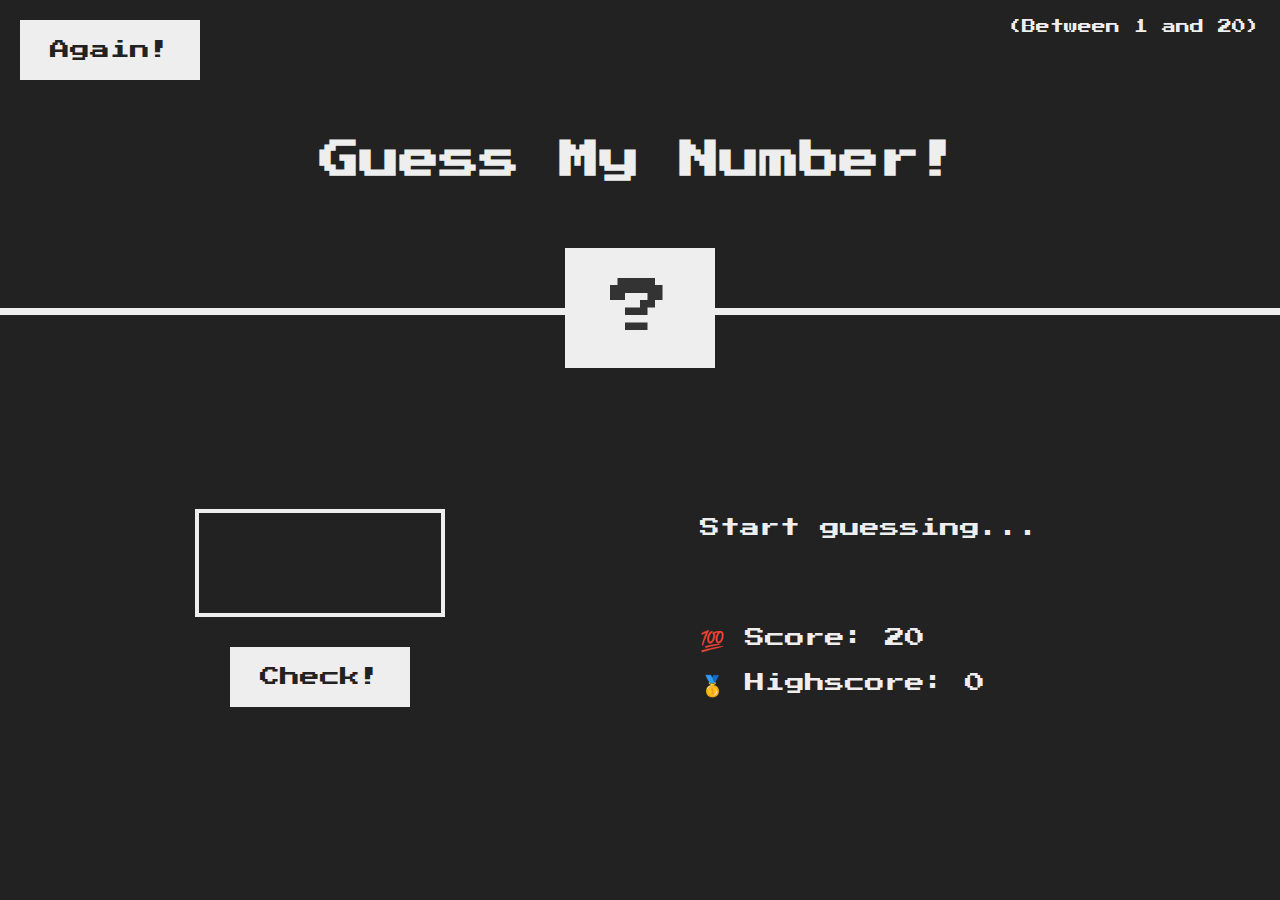
==== index.html @ d0abe75b "Main" ====
<!DOCTYPE html>
<html lang="en">
  <head>
    <meta charset="UTF-8" />
    <meta name="viewport" content="width=device-width, initial-scale=1.0" />
    <meta http-equiv="X-UA-Compatible" content="ie=edge" />
    <link rel="stylesheet" href="style.css" />
    <title>Guess My Number!</title>
  </head>
  <body>
    <header>
      <h1>Guess My Number!</h1>
      <p class="between">(Between 1 and 20)</p>
      <button class="btn again">Again!</button>
      <div class="number">?</div>
    </header>
    <main>
      <section class="left">
        <input type="number" class="guess" />
        <button class="btn check">Check!</button>
      </section>
      <section class="right">
        <p class="message">Start guessing...</p>
        <p class="label-score">💯 Score: <span class="score">20</span></p>
        <p class="label-highscore">
          🥇 Highscore: <span class="highscore">0</span>
        </p>
      </section>
    </main>
    <script src="script.js"></script>
  </body>
</html>
---- style.css ----
@import url('https://fonts.googleapis.com/css?family=Press+Start+2P&display=swap');

* {
  margin: 0;
  padding: 0;
  box-sizing: inherit;
}

html {
  font-size: 62.5%;
  box-sizing: border-box;
}

body {
  font-family: 'Press Start 2P', sans-serif;
  color: #eee;
  background-color: #222;
  /* background-color: #60b347; */
}

/* LAYOUT */
header {
  position: relative;
  height: 35vh;
  border-bottom: 7px solid #eee;
}

main {
  height: 65vh;
  color: #eee;
  display: flex;
  align-items: center;
  justify-content: space-around;
}

.left {
  width: 52rem;
  display: flex;
  flex-direction: column;
  align-items: center;
}

.right {
  width: 52rem;
  font-size: 2rem;
}

/* ELEMENTS STYLE */
h1 {
  font-size: 4rem;
  text-align: center;
  position: absolute;
  width: 100%;
  top: 52%;
  left: 50%;
  transform: translate(-50%, -50%);
}

.number {
  background: #eee;
  color: #333;
  font-size: 6rem;
  width: 15rem;
  padding: 3rem 0rem;
  text-align: center;
  position: absolute;
  bottom: 0;
  left: 50%;
  transform: translate(-50%, 50%);
}

.between {
  font-size: 1.4rem;
  position: absolute;
  top: 2rem;
  right: 2rem;
}

.again {
  position: absolute;
  top: 2rem;
  left: 2rem;
}

.guess {
  background: none;
  border: 4px solid #eee;
  font-family: inherit;
  color: inherit;
  font-size: 5rem;
  padding: 2.5rem;
  width: 25rem;
  text-align: center;
  display: block;
  margin-bottom: 3rem;
}

.btn {
  border: none;
  background-color: #eee;
  color: #222;
  font-size: 2rem;
  font-family: inherit;
  padding: 2rem 3rem;
  cursor: pointer;
}

.btn:hover {
  background-color: #ccc;
}

.message {
  margin-bottom: 8rem;
  height: 3rem;
}

.label-score {
  margin-bottom: 2rem;
}
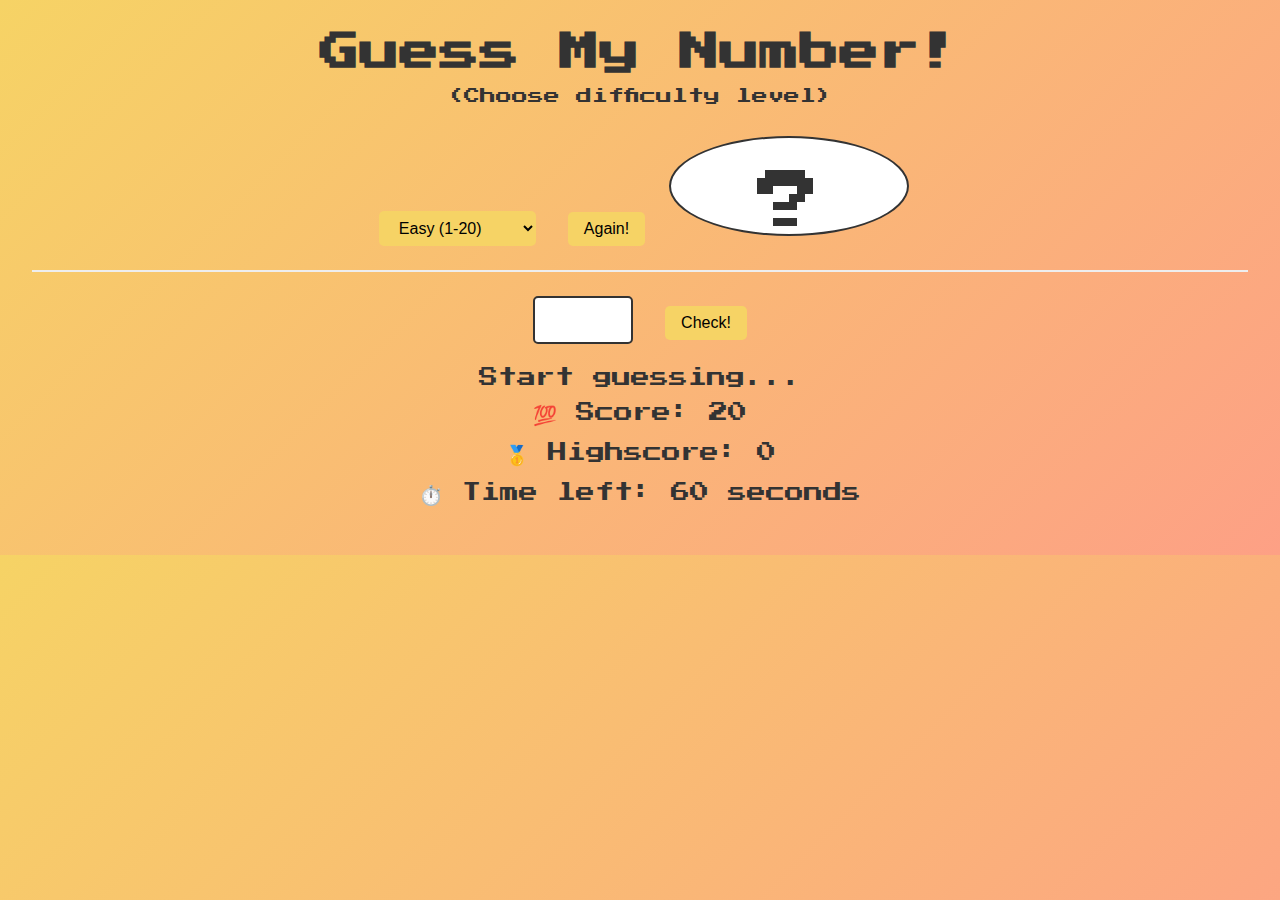
==== commit f5cad72d: "commit #7" ====
--- a/index.html
+++ b/index.html
@@ -1,32 +1,36 @@
 <!DOCTYPE html>
 <html lang="en">
-  <head>
-    <meta charset="UTF-8" />
-    <meta name="viewport" content="width=device-width, initial-scale=1.0" />
-    <meta http-equiv="X-UA-Compatible" content="ie=edge" />
-    <link rel="stylesheet" href="style.css" />
-    <title>Guess My Number!</title>
-  </head>
-  <body>
-    <header>
-      <h1>Guess My Number!</h1>
-      <p class="between">(Between 1 and 20)</p>
-      <button class="btn again">Again!</button>
-      <div class="number">?</div>
-    </header>
-    <main>
-      <section class="left">
-        <input type="number" class="guess" />
-        <button class="btn check">Check!</button>
-      </section>
-      <section class="right">
-        <p class="message">Start guessing...</p>
-        <p class="label-score">💯 Score: <span class="score">20</span></p>
-        <p class="label-highscore">
-          🥇 Highscore: <span class="highscore">0</span>
-        </p>
-      </section>
-    </main>
-    <script src="script.js"></script>
-  </body>
+<head>
+  <meta charset="UTF-8" />
+  <meta name="viewport" content="width=device-width, initial-scale=1.0" />
+  <meta http-equiv="X-UA-Compatible" content="ie=edge" />
+  <link rel="stylesheet" href="style.css" />
+  <title>Guess My Number!</title>
+</head>
+<body>
+  <header>
+    <h1>Guess My Number!</h1>
+    <p class="between">(Choose difficulty level)</p>
+    <select id="difficulty" class="difficulty">
+      <option value="20">Easy (1-20)</option>
+      <option value="50">Medium (1-50)</option>
+      <option value="100">Hard (1-100)</option>
+    </select>
+    <button class="btn again">Again!</button>
+    <div class="number">?</div>
+  </header>
+  <main>
+    <section class="left">
+      <input type="number" class="guess" />
+      <button class="btn check">Check!</button>
+    </section>
+    <section class="right">
+      <p class="message">Start guessing...</p>
+      <p class="label-score">💯 Score: <span class="score">20</span></p>
+      <p class="label-highscore">🥇 Highscore: <span class="highscore">0</span></p>
+      <p class="timer">⏱️ Time left: <span class="time">60</span> seconds</p>
+    </section>
+  </main>
+  <script src="script.js"></script>
+</body>
 </html>
--- a/style.css
+++ b/style.css
@@ -1,119 +1,117 @@
-@import url('https://fonts.googleapis.com/css?family=Press+Start+2P&display=swap');
+@import url('https://fonts.googleapis.com/css2?family=Press+Start+2P&display=swap');
 
 * {
   margin: 0;
   padding: 0;
-  box-sizing: inherit;
-}
-
-html {
-  font-size: 62.5%;
   box-sizing: border-box;
 }
 
 body {
-  font-family: 'Press Start 2P', sans-serif;
-  color: #eee;
-  background-color: #222;
-  /* background-color: #60b347; */
+  font-family: 'Press Start 2P', cursive;
+  background: linear-gradient(135deg, #f6d365 0%, #fda085 100%);
+  color: #333;
+  text-align: center;
+  padding: 2rem;
+  transition: background-color 0.5s;
 }
 
-/* LAYOUT */
 header {
-  position: relative;
-  height: 35vh;
-  border-bottom: 7px solid #eee;
+  border-bottom: 2px solid #eee;
+  padding-bottom: 1rem;
+  margin-bottom: 1rem;
 }
 
-main {
-  height: 65vh;
-  color: #eee;
-  display: flex;
-  align-items: center;
-  justify-content: space-around;
+h1 {
+  font-size: 2.5rem;
+  margin-bottom: 1rem;
+  animation: fadeIn 2s;
 }
 
-.left {
-  width: 52rem;
-  display: flex;
-  flex-direction: column;
-  align-items: center;
+.between {
+  font-size: 1rem;
+  margin-bottom: 1rem;
 }
 
-.right {
-  width: 52rem;
-  font-size: 2rem;
+.difficulty, .again, .check, .guess {
+  font-size: 1rem;
+  padding: 0.5rem 1rem;
+  margin: 0.5rem;
+  border: none;
+  border-radius: 5px;
+  background: #f6d365;
+  cursor: pointer;
+  transition: background-color 0.3s, transform 0.3s;
 }
 
-/* ELEMENTS STYLE */
-h1 {
-  font-size: 4rem;
-  text-align: center;
-  position: absolute;
-  width: 100%;
-  top: 52%;
-  left: 50%;
-  transform: translate(-50%, -50%);
+.difficulty:hover, .again:hover, .check:hover {
+  background: #fda085;
+  transform: translateY(-3px);
 }
 
 .number {
-  background: #eee;
-  color: #333;
-  font-size: 6rem;
-  width: 15rem;
-  padding: 3rem 0rem;
-  text-align: center;
-  position: absolute;
-  bottom: 0;
-  left: 50%;
-  transform: translate(-50%, 50%);
+  font-size: 4rem;
+  padding: 2rem;
+  border: 2px solid #333;
+  border-radius: 50%;
+  width: 100px;
+  height: 100px;
+  display: inline-block;
+  margin-top: 1rem;
+  background: #fff;
+  transition: width 0.3s, background-color 0.3s;
 }
 
-.between {
-  font-size: 1.4rem;
-  position: absolute;
-  top: 2rem;
-  right: 2rem;
+.main {
+  display: flex;
+  justify-content: space-around;
+  align-items: center;
+  flex-wrap: wrap;
 }
 
-.again {
-  position: absolute;
-  top: 2rem;
-  left: 2rem;
+.left, .right {
+  flex: 1;
+  min-width: 300px;
 }
 
 .guess {
-  background: none;
-  border: 4px solid #eee;
-  font-family: inherit;
-  color: inherit;
-  font-size: 5rem;
-  padding: 2.5rem;
-  width: 25rem;
+  font-size: 1.5rem;
+  width: 100px;
   text-align: center;
-  display: block;
-  margin-bottom: 3rem;
+  border: 2px solid #333;
+  border-radius: 5px;
+  background: #fff;
+  transition: width 0.3s, background-color 0.3s;
 }
 
-.btn {
-  border: none;
-  background-color: #eee;
-  color: #222;
-  font-size: 2rem;
-  font-family: inherit;
-  padding: 2rem 3rem;
-  cursor: pointer;
+.message, .label-score, .label-highscore, .timer {
+  font-size: 1.2rem;
+  margin: 1rem 0;
+  animation: fadeInUp 2s;
 }
 
-.btn:hover {
-  background-color: #ccc;
+@keyframes fadeIn {
+  0% { opacity: 0; }
+  100% { opacity: 1; }
 }
 
-.message {
-  margin-bottom: 8rem;
-  height: 3rem;
+@keyframes fadeInUp {
+  0% { opacity: 0; transform: translateY(20px); }
+  100% { opacity: 1; transform: translateY(0); }
 }
 
-.label-score {
-  margin-bottom: 2rem;
+@media (max-width: 600px) {
+  h1 {
+    font-size: 1.8rem;
+  }
+
+  .number {
+    font-size: 3rem;
+    width: 80px;
+    height: 80px;
+  }
+
+  .guess {
+    font-size: 1rem;
+    width: 80px;
+  }
 }
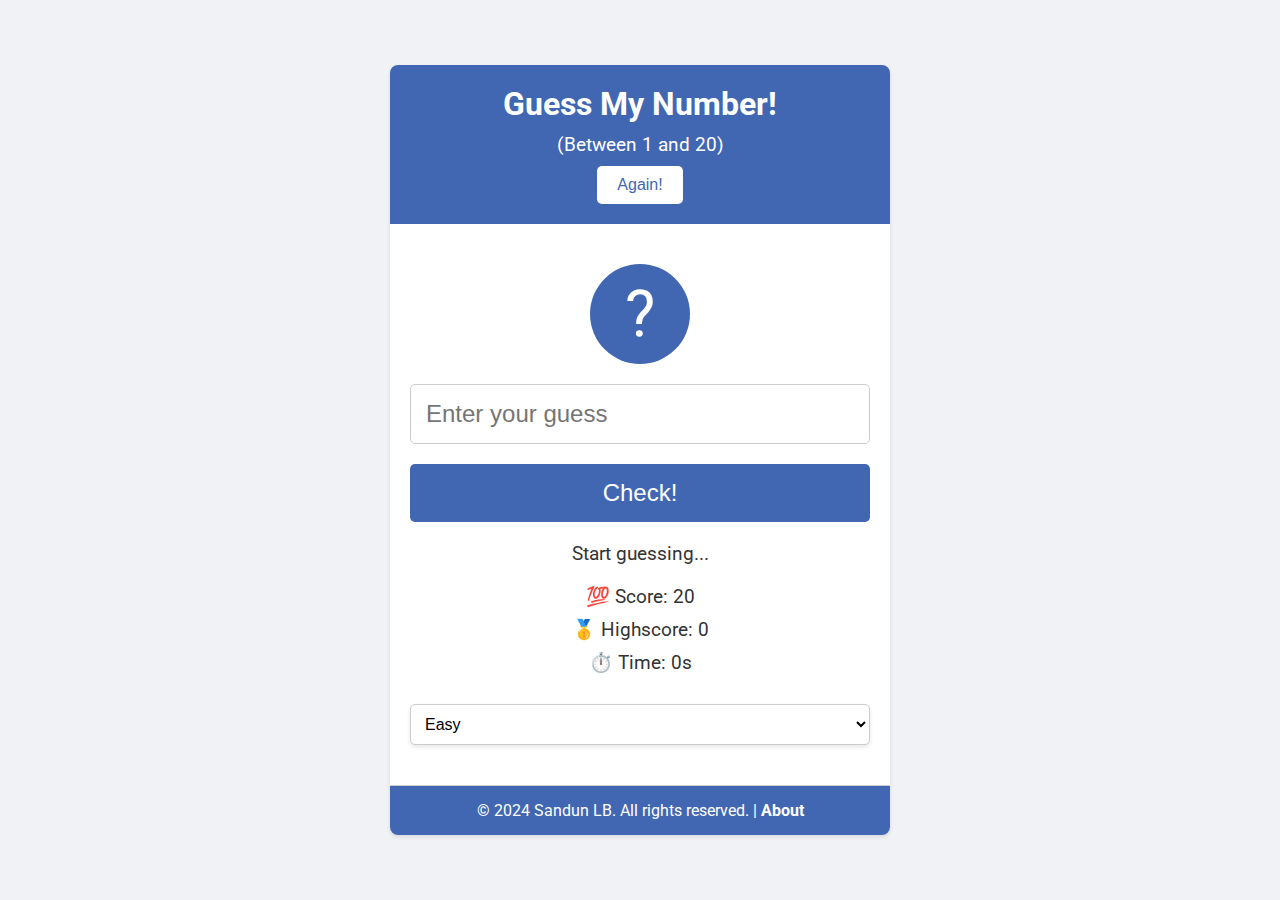
==== commit 91524cf8: "commit #8 (new looks and more accurate hints ":)" )" ====
--- a/index.html
+++ b/index.html
@@ -1,36 +1,41 @@
 <!DOCTYPE html>
 <html lang="en">
 <head>
-  <meta charset="UTF-8" />
-  <meta name="viewport" content="width=device-width, initial-scale=1.0" />
-  <meta http-equiv="X-UA-Compatible" content="ie=edge" />
-  <link rel="stylesheet" href="style.css" />
+  <meta charset="UTF-8">
+  <meta name="viewport" content="width=device-width, initial-scale=1.0">
+  <meta http-equiv="X-UA-Compatible" content="ie=edge">
+  <link rel="stylesheet" href="style.css">
   <title>Guess My Number!</title>
 </head>
 <body>
-  <header>
-    <h1>Guess My Number!</h1>
-    <p class="between">(Choose difficulty level)</p>
-    <select id="difficulty" class="difficulty">
-      <option value="20">Easy (1-20)</option>
-      <option value="50">Medium (1-50)</option>
-      <option value="100">Hard (1-100)</option>
-    </select>
-    <button class="btn again">Again!</button>
-    <div class="number">?</div>
-  </header>
-  <main>
-    <section class="left">
-      <input type="number" class="guess" />
-      <button class="btn check">Check!</button>
-    </section>
-    <section class="right">
-      <p class="message">Start guessing...</p>
-      <p class="label-score">💯 Score: <span class="score">20</span></p>
-      <p class="label-highscore">🥇 Highscore: <span class="highscore">0</span></p>
-      <p class="timer">⏱️ Time left: <span class="time">60</span> seconds</p>
-    </section>
-  </main>
+  <div class="container">
+    <header>
+      <h1>Guess My Number!</h1>
+      <p class="between">(Between 1 and 20)</p>
+      <button class="btn again">Again!</button>
+    </header>
+    <main>
+      <div class="number">?</div>
+      <section class="left">
+        <input type="number" class="guess" placeholder="Enter your guess" />
+        <button class="btn check">Check!</button>
+      </section>
+      <section class="right">
+        <p class="message">Start guessing...</p>
+        <p class="label-score">💯 Score: <span class="score">20</span></p>
+        <p class="label-highscore">🥇 Highscore: <span class="highscore">0</span></p>
+        <p class="timer">⏱️ Time: 0s</p>
+        <select class="difficulty">
+          <option value="easy">Easy</option>
+          <option value="medium">Medium</option>
+          <option value="hard">Hard</option>
+        </select>
+      </section>
+    </main>
+    <footer>
+      <p>&copy; 2024 Sandun LB. All rights reserved. | <a href="about.html">About</a></p>
+    </footer>
+  </div>
   <script src="script.js"></script>
 </body>
 </html>
--- a/style.css
+++ b/style.css
@@ -1,4 +1,4 @@
-@import url('https://fonts.googleapis.com/css2?family=Press+Start+2P&display=swap');
+@import url('https://fonts.googleapis.com/css?family=Roboto:400,700&display=swap');
 
 * {
   margin: 0;
@@ -7,111 +7,161 @@
 }
 
 body {
-  font-family: 'Press Start 2P', cursive;
-  background: linear-gradient(135deg, #f6d365 0%, #fda085 100%);
+  font-family: 'Roboto', sans-serif;
   color: #333;
-  text-align: center;
-  padding: 2rem;
-  transition: background-color 0.5s;
+  background-color: #f0f2f5;
+  display: flex;
+  justify-content: center;
+  align-items: center;
+  height: 100vh;
+  padding: 20px;
+}
+
+.container {
+  background-color: #fff;
+  box-shadow: 0 2px 4px rgba(0, 0, 0, 0.1);
+  border-radius: 8px;
+  overflow: hidden;
+  width: 100%;
+  max-width: 500px;
 }
 
 header {
-  border-bottom: 2px solid #eee;
-  padding-bottom: 1rem;
-  margin-bottom: 1rem;
+  background-color: #4267B2;
+  color: #fff;
+  text-align: center;
+  padding: 20px;
 }
 
-h1 {
-  font-size: 2.5rem;
-  margin-bottom: 1rem;
-  animation: fadeIn 2s;
+header h1 {
+  font-size: 2rem;
+  margin-bottom: 10px;
 }
 
-.between {
-  font-size: 1rem;
-  margin-bottom: 1rem;
+header p {
+  font-size: 1.2rem;
 }
 
-.difficulty, .again, .check, .guess {
+header .btn {
+  background-color: #fff;
+  color: #4267B2;
+  border: none;
+  padding: 10px 20px;
   font-size: 1rem;
-  padding: 0.5rem 1rem;
-  margin: 0.5rem;
+  cursor: pointer;
+  border-radius: 5px;
+  margin-top: 10px;
+  transition: background-color 0.3s ease;
+}
+
+header .btn:hover {
+  background-color: #e9ebee;
+}
+
+main {
+  padding: 20px;
+  display: flex;
+  flex-direction: column;
+  align-items: center;
+}
+
+main .left,
+main .right {
+  width: 100%;
+}
+
+main .left {
+  margin-bottom: 20px;
+}
+
+main .guess {
+  width: 100%;
+  padding: 15px;
+  font-size: 1.5rem;
+  margin-bottom: 20px;
+  border: 1px solid #ccc;
+  border-radius: 5px;
+}
+
+main .btn {
+  width: 100%;
+  padding: 15px;
+  font-size: 1.5rem;
+  background-color: #4267B2;
+  color: #fff;
   border: none;
   border-radius: 5px;
-  background: #f6d365;
   cursor: pointer;
-  transition: background-color 0.3s, transform 0.3s;
+  transition: background-color 0.3s ease;
 }
 
-.difficulty:hover, .again:hover, .check:hover {
-  background: #fda085;
-  transform: translateY(-3px);
+main .btn:hover {
+  background-color: #365899;
+}
+
+main .message {
+  font-size: 1.2rem;
+  margin-bottom: 20px;
+  text-align: center;
+}
+
+main .label-score,
+main .label-highscore,
+main .timer {
+  font-size: 1.2rem;
+  margin-bottom: 10px;
+  text-align: center;
 }
 
 .number {
   font-size: 4rem;
-  padding: 2rem;
-  border: 2px solid #333;
-  border-radius: 50%;
+  background-color: #4267B2;
+  color: #fff;
   width: 100px;
   height: 100px;
-  display: inline-block;
-  margin-top: 1rem;
-  background: #fff;
-  transition: width 0.3s, background-color 0.3s;
+  display: flex;
+  justify-content: center;
+  align-items: center;
+  border-radius: 50%;
+  margin: 20px auto;
 }
 
-.main {
-  display: flex;
-  justify-content: space-around;
-  align-items: center;
-  flex-wrap: wrap;
+select.difficulty {
+  margin: 20px 0;
+  padding: 10px;
+  font-size: 1rem;
+  border: 1px solid #ccc;
+  border-radius: 5px;
+  width: 100%;
+  box-shadow: 0 2px 4px rgba(0, 0, 0, 0.1);
+  background-color: #fff;
+  cursor: pointer;
+  transition: border-color 0.3s ease;
 }
 
-.left, .right {
-  flex: 1;
-  min-width: 300px;
+select.difficulty:focus {
+  border-color: #4267B2;
 }
 
-.guess {
-  font-size: 1.5rem;
-  width: 100px;
+footer {
+  background-color: #4267B2;
+  color: #fff;
   text-align: center;
-  border: 2px solid #333;
-  border-radius: 5px;
-  background: #fff;
-  transition: width 0.3s, background-color 0.3s;
+  padding: 15px;
+  font-size: 1rem;
+  border-top: 1px solid #ccc;
 }
 
-.message, .label-score, .label-highscore, .timer {
-  font-size: 1.2rem;
-  margin: 1rem 0;
-  animation: fadeInUp 2s;
+footer p {
+  margin: 0;
 }
 
-@keyframes fadeIn {
-  0% { opacity: 0; }
-  100% { opacity: 1; }
+footer a {
+  color: #fff;
+  text-decoration: none;
+  font-weight: bold;
 }
 
-@keyframes fadeInUp {
-  0% { opacity: 0; transform: translateY(20px); }
-  100% { opacity: 1; transform: translateY(0); }
+footer a:hover {
+  text-decoration: underline;
 }
-
-@media (max-width: 600px) {
-  h1 {
-    font-size: 1.8rem;
-  }
-
-  .number {
-    font-size: 3rem;
-    width: 80px;
-    height: 80px;
-  }
-
-  .guess {
-    font-size: 1rem;
-    width: 80px;
-  }
-}
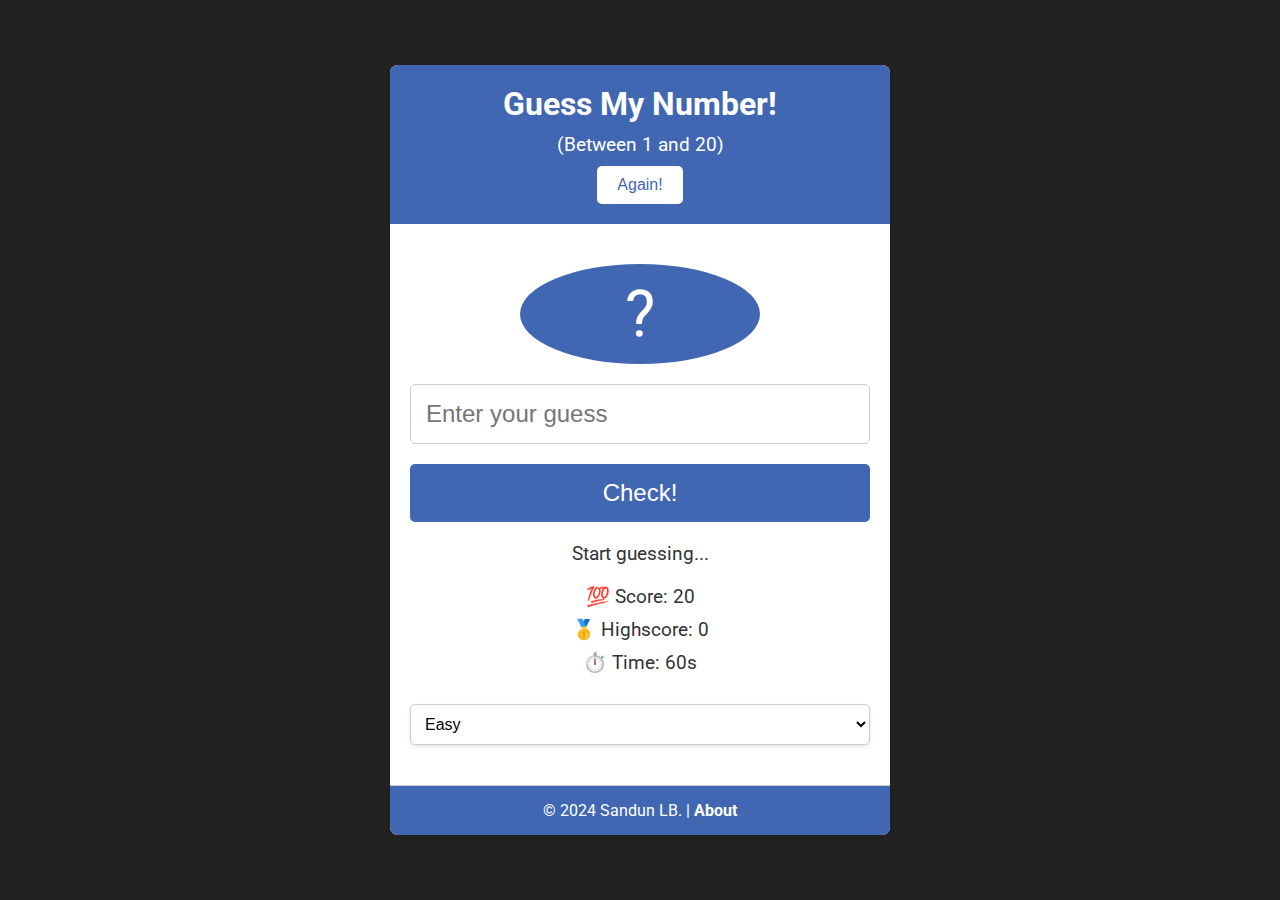
==== commit 1f95824f: "FInal Commit :) ("Everything works perfectly with greater accuracy.")" ====
--- a/index.html
+++ b/index.html
@@ -11,7 +11,7 @@
   <div class="container">
     <header>
       <h1>Guess My Number!</h1>
-      <p class="between">(Between 1 and 20)</p>
+      <p class="between">(Between 1 and <span id="max-number">20</span>)</p>
       <button class="btn again">Again!</button>
     </header>
     <main>
@@ -24,16 +24,16 @@
         <p class="message">Start guessing...</p>
         <p class="label-score">💯 Score: <span class="score">20</span></p>
         <p class="label-highscore">🥇 Highscore: <span class="highscore">0</span></p>
-        <p class="timer">⏱️ Time: 0s</p>
-        <select class="difficulty">
-          <option value="easy">Easy</option>
-          <option value="medium">Medium</option>
-          <option value="hard">Hard</option>
+        <p class="timer">⏱️ Time: 60s</p>
+        <select id="difficulty" class="difficulty">
+          <option value="20">Easy</option>
+          <option value="50">Medium</option>
+          <option value="100">Hard</option>
         </select>
       </section>
     </main>
     <footer>
-      <p>&copy; 2024 Sandun LB. All rights reserved. | <a href="about.html">About</a></p>
+      <p>&copy; 2024 Sandun LB. | <a href="about.html">About</a></p>
     </footer>
   </div>
   <script src="script.js"></script>
